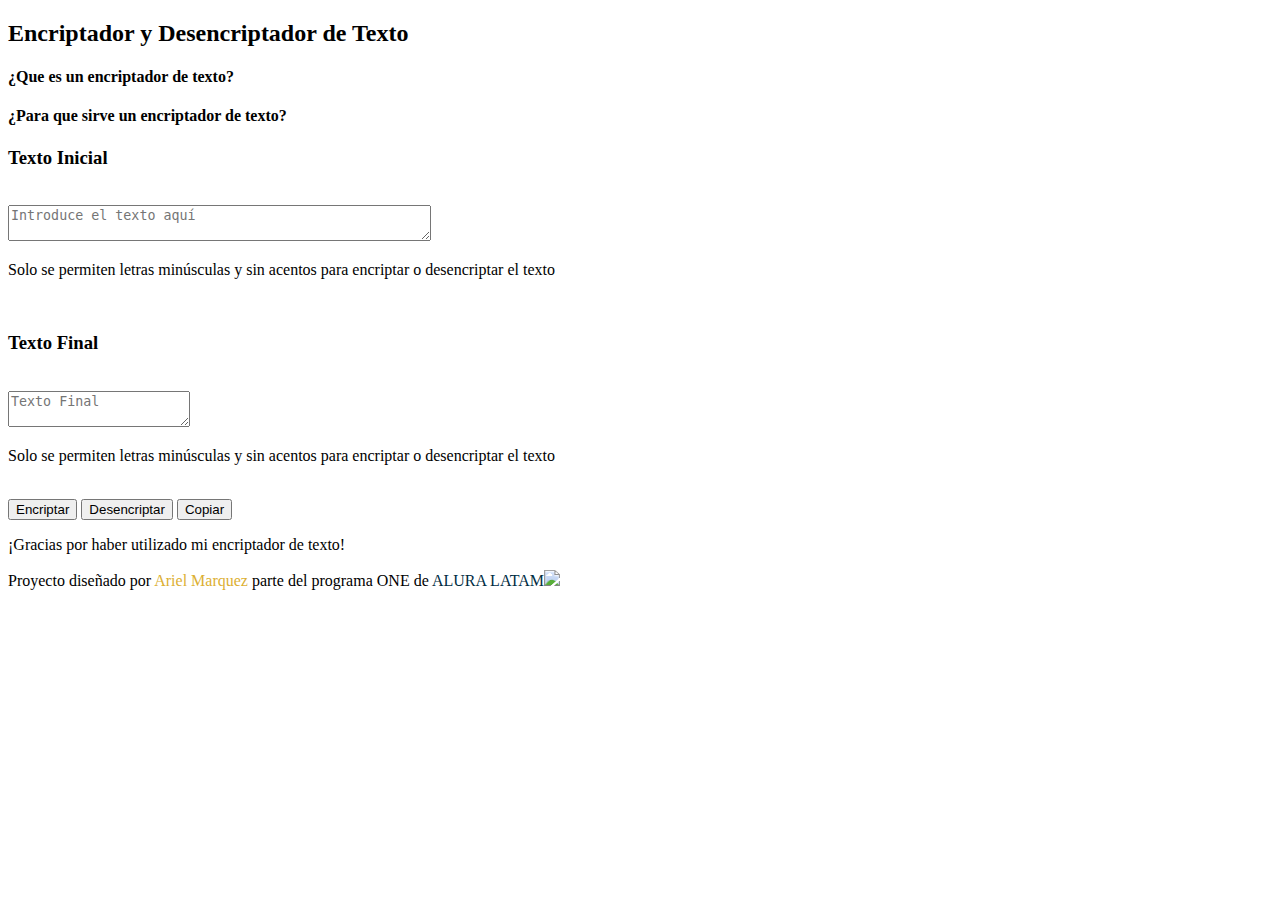
==== index.html @ b611e335 "Proyecto Subido" ====
<!DOCTYPE html>
<html lang="es-mx">
<head>
    <meta charset="UTF-8">
    <meta http-equiv="X-UA-Compatible" content="IE=edge">
    <meta name="viewport" content="width=device-width, initial-scale=1.0">
    <link rel="stylesheet" href="styles/style.css">
    <title>Encriptador de Texto</title>
</head>
<body>
    <header class="header">
        <nav class="header__nav">
            <a class="head__nav_link" href="index.html" style="color: inherit; text-decoration: none;"><h2><b>Encriptador y Desencriptador de Texto</b></h2></a>  
            <a class="head__nav_link" href="que-es.html"style="color: inherit; text-decoration: none;"><h4>¿Que es un encriptador de texto?</h4></a>
            <a class="head__nav_link" href="para-que.html"style="color: inherit; text-decoration: none;"><h4>¿Para que sirve un encriptador de texto?</h4></a>
        </nav>
    </header>
    <main class="main">
            <section class="section">
                <div class="main__div_encriptador">
                    <h3 class="h3">Texto Inicial</h3><br>
                    <textarea class="main__div_input" id="textoIntroducido"  placeholder="Introduce el texto aquí" cols="50"></textarea>
                    <p class="main_div_letraspermitidas">Solo se permiten letras minúsculas y sin acentos para encriptar o desencriptar el texto</p><br>
                </div>
                <div class="main__div_desencriptador">
                    <h3 class="h3">Texto Final</h3><br>
                    <textarea class="main__div_input" id="textoFinal" placeholder="Texto Final" readonly></textarea>
                    <p class="main_div_letraspermitidas">Solo se permiten letras minúsculas y sin acentos para encriptar o desencriptar el texto</p><br>
                </div>
            </section>
                <div class="main__div_buttons">
                    <button class="main__div_buttonEncriptar" onclick="encriptar();"  type="button"> Encriptar </button>
                    <button class="main__div_buttonDesencriptar" onclick="desencriptar();" type="button"> Desencriptar </button> 
                    <button class="main__div_buttonDesencriptar" onclick="myFunction()">Copiar</button>     
                </div>
        
            <div class="main__div_final">
                <p>¡Gracias por haber utilizado mi encriptador de texto!</p>
            </div>
    </main>
    <div class="footer__proyecto">
    <footer>
        Proyecto diseñado por <a href="https://www.linkedin.com/in/ariel-marquez-it/"style="color:#DCAF32; text-decoration: none;">Ariel Marquez</a> parte del programa ONE de <a href="https://www.aluracursos.com/promo/AprendeConAluraLatam?utm_source=google&utm_medium=cpc&utm_campaign=AL_PRF_Search_Institucional&gad_source=1&gclid=Cj0KCQjwrKu2BhDkARIsAD7GBou62vE-oV6_zSq5Z2-sAaBNPlsy6TsGC7CIp-uxsdtZ5qS6CR3jwZYaAuVrEALw_wcB" style="color: #002c43; text-decoration: none;">ALURA LATAM<img class="footer__proyecto_imagen"src="assets/alura logo.png.png"></a>
    </footer>
    </div>
    <script src="app.js"></script>
</body>
</html>
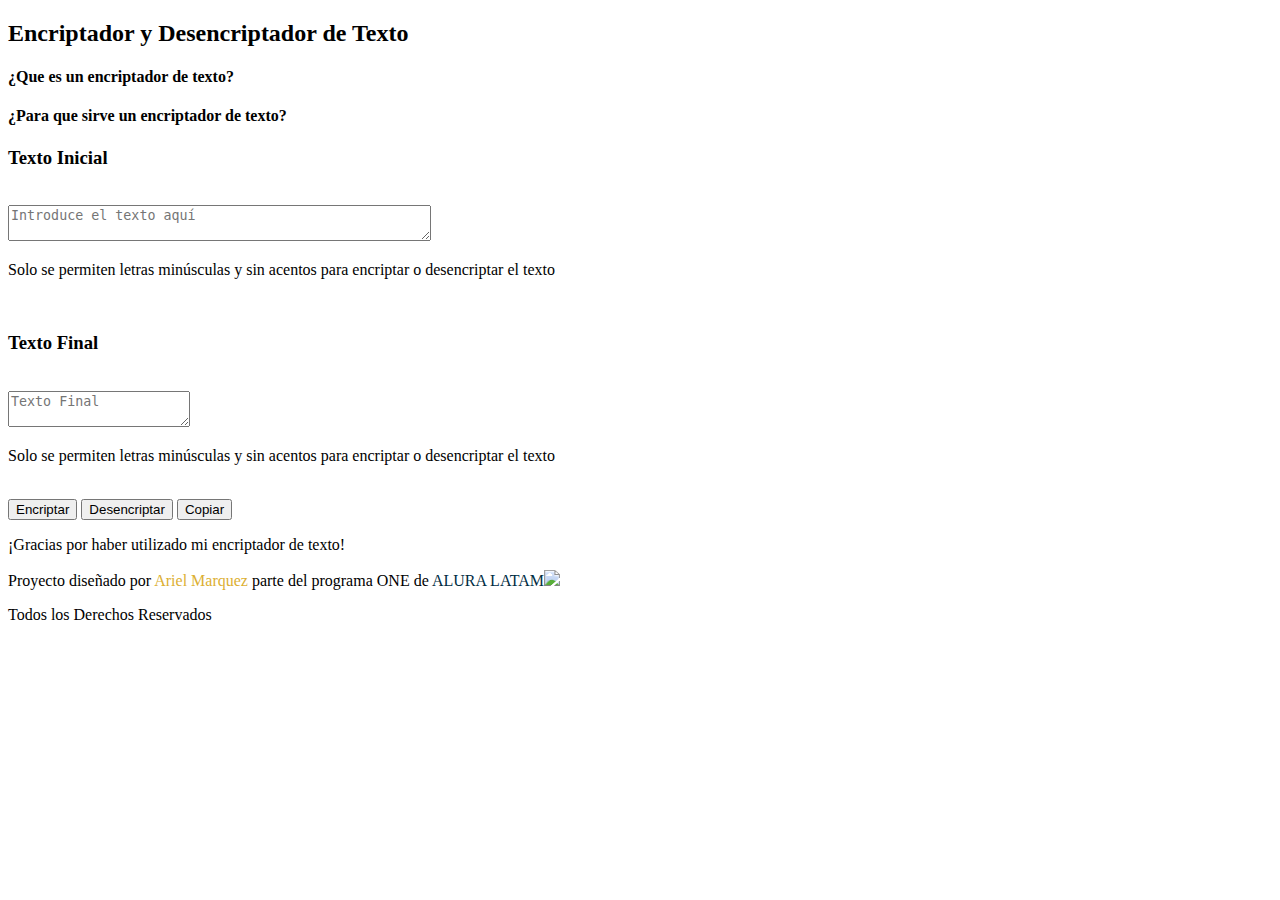
==== commit 427ffd5c: "Derechos añadidos" ====
--- a/index.html
+++ b/index.html
@@ -40,9 +40,10 @@
     </main>
     <div class="footer__proyecto">
     <footer>
-        Proyecto diseñado por <a href="https://www.linkedin.com/in/ariel-marquez-it/"style="color:#DCAF32; text-decoration: none;">Ariel Marquez</a> parte del programa ONE de <a href="https://www.aluracursos.com/promo/AprendeConAluraLatam?utm_source=google&utm_medium=cpc&utm_campaign=AL_PRF_Search_Institucional&gad_source=1&gclid=Cj0KCQjwrKu2BhDkARIsAD7GBou62vE-oV6_zSq5Z2-sAaBNPlsy6TsGC7CIp-uxsdtZ5qS6CR3jwZYaAuVrEALw_wcB" style="color: #002c43; text-decoration: none;">ALURA LATAM<img class="footer__proyecto_imagen"src="assets/alura logo.png.png"></a>
+        <p>Proyecto diseñado por <a href="https://www.linkedin.com/in/ariel-marquez-it/"style="color:#DCAF32; text-decoration: none;">Ariel Marquez</a> parte del programa ONE de <a href="https://www.aluracursos.com/promo/AprendeConAluraLatam?utm_source=google&utm_medium=cpc&utm_campaign=AL_PRF_Search_Institucional&gad_source=1&gclid=Cj0KCQjwrKu2BhDkARIsAD7GBou62vE-oV6_zSq5Z2-sAaBNPlsy6TsGC7CIp-uxsdtZ5qS6CR3jwZYaAuVrEALw_wcB" style="color: #002c43; text-decoration: none;">ALURA LATAM<img class="footer__proyecto_imagen"src="assets/alura logo.png.png"></a></p>
+        <p>Todos los Derechos Reservados</p>
     </footer>
     </div>
     <script src="app.js"></script>
 </body>
-</html>+</html>
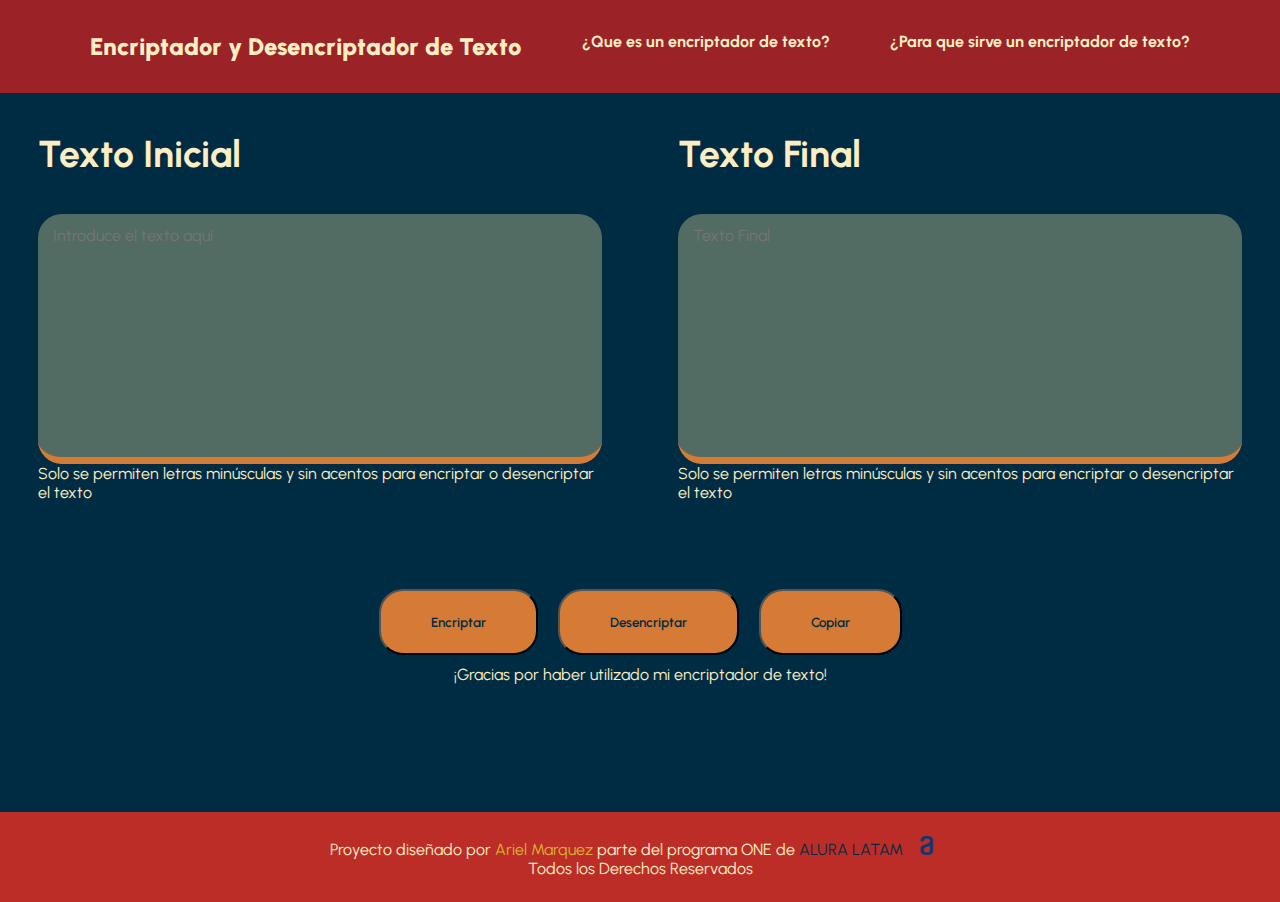
==== commit 5df3849a: "Corrección de Archivos" ====
--- a/index.html
+++ b/index.html
@@ -42,8 +42,7 @@
     <footer>
         <p>Proyecto diseñado por <a href="https://www.linkedin.com/in/ariel-marquez-it/"style="color:#DCAF32; text-decoration: none;">Ariel Marquez</a> parte del programa ONE de <a href="https://www.aluracursos.com/promo/AprendeConAluraLatam?utm_source=google&utm_medium=cpc&utm_campaign=AL_PRF_Search_Institucional&gad_source=1&gclid=Cj0KCQjwrKu2BhDkARIsAD7GBou62vE-oV6_zSq5Z2-sAaBNPlsy6TsGC7CIp-uxsdtZ5qS6CR3jwZYaAuVrEALw_wcB" style="color: #002c43; text-decoration: none;">ALURA LATAM<img class="footer__proyecto_imagen"src="assets/alura logo.png.png"></a></p>
         <p>Todos los Derechos Reservados</p>
-    </footer>
     </div>
     <script src="app.js"></script>
 </body>
-</html>
+</html>--- a/styles/style.css
+++ b/styles/style.css
@@ -0,0 +1,224 @@
+@import url('https://fonts.googleapis.com/css2?family=Urbanist:ital,wght@0,100..900;1,100..900&display=swap');
+@import url('https://fonts.googleapis.com/css2?family=Urbanist:ital,wght@1,100..900&display=swap');
+
+
+:root{
+    --beige: #fbeec4;
+    --black-olive: #002c43;
+    --outer-space: #526b63;
+    --bronze: #D67B35;
+    --garnet: #9B2226;
+    --font-urbanist: "Urbanist", sans-serif;
+}
+
+*{
+    padding: 0%;
+    margin: 0%;
+}
+
+/* ===================================================================
+ * # ¿QUE ES UN ENCRIPTADOR DE TEXTO?
+ *==================================================================*/
+
+body{
+    box-sizing: border-box;
+    background-color: var(--black-olive)
+}
+
+
+/* ------------------------------------------------------------------- 
+ * header
+ * ------------------------------------------------------------------- */ 
+
+.header{
+    padding: 0% 0% 0% 0%;
+    font-family: var(--font-urbanist);
+    color: var(--beige);
+    background-color: var(--garnet);
+}
+
+.header__nav{
+    padding: 2rem;
+    display: flex;
+    justify-content: center;
+    gap: 5%;
+    
+}
+
+.head__nav_link{
+    font-size: 1rem;
+    font-weight: 100%;
+    text-decoration: none;
+}
+
+
+
+/* ------------------------------------------------------------------- 
+ * main
+ * ------------------------------------------------------------------- */ 
+.main{
+    background-color: var(--black-olive);
+    color: var(--beige);
+    font-family: var(--font-urbanist);
+    font-size: 1rem;
+}
+
+.section{
+    display: flex;
+    justify-content: center;
+}
+
+
+.main__div_encriptador{
+    font-size: 2rem;
+    text-align:left;
+    padding:3%;
+    margin: 0%;
+    gap: 3%;
+    display: flex;
+    justify-content: center;
+    flex-direction: column;
+    gap: 5%;
+}
+
+.main__div_desencriptador{
+    font-size: 2rem;
+    text-align:left;
+    padding:3%;
+    margin: 0%;
+    gap: 3%;
+    display: flex;
+    justify-content: center;
+    flex-direction: column;
+}
+
+
+.main__div_input{
+    box-sizing: border-box;
+    height: 250px;
+    width: 100%;
+    padding: 12px 15px;
+    background-color: var(--outer-space);
+    color: var(--beige);
+    font-family: var(--font-urbanist);
+    font-size: 1rem;
+    border-radius: 24px;
+    border:none;
+    border-bottom: 7px solid var(--bronze);
+    -webkit-transition: 0.5s;
+    transition: 1s;
+    resize: none;
+    outline: none;
+}
+
+
+.main_div_letraspermitidas{
+    font-size: 1rem;
+}
+
+.main__div_buttons{
+    display: flex;
+    justify-content: center;
+}
+
+.main__div_buttonEncriptar{
+    box-sizing: border-box;
+    background-color: var(--bronze);
+    color: var(--black-olive);
+    padding: 23px 50px;
+    margin: 10px;
+    font-family: var(--font-urbanist);
+    font-weight: 600;
+    border-radius: 24px;
+    text-align: center;
+
+}
+
+.main__div_buttonDesencriptar{
+    box-sizing: border-box;
+    background-color: var(--bronze);
+    color: var(--black-olive);
+    padding: 23px 50px;
+    margin: 10px;
+    font-family: "Urbanist", sans-serif;
+    font-weight: 600;
+    border-radius: 24px;
+    text-align: center;
+}
+/* ------------------------------------------------------------------- 
+ * FOOTER
+ * ------------------------------------------------------------------- */ 
+
+.main__div_final{
+    box-sizing: border-box;
+    text-align: center;
+    padding-bottom: 10%;
+}
+
+.footer__proyecto{
+    background-color: #BD2D28;
+    padding: 1.5rem;
+    font-size: 1rem;
+    font-family: var(--font-urbanist);
+    color: var(--beige);
+    text-align: center;
+    text-decoration: none;
+}
+
+.footer__proyecto_imagen{
+    width: 3rem;
+}
+
+/* ===================================================================
+ * # ¿QUE ES UN ENCRIPTADOR DE TEXTO?
+ *==================================================================*/
+
+/* ------------------------------------------------------------------- 
+ * MAIN:
+ * ------------------------------------------------------------------- */ 
+.main_div_explicacion{
+    display: flex;
+    flex-direction: column;
+    padding: 10%;
+    font-size: 1.5rem;
+    margin-bottom: 40%;
+
+}
+
+.footer__proyecto{
+    background-color: #BD2D28;
+    padding: 1.5rem;
+    font-size: 1rem;
+    font-family: var(--font-urbanist);
+    color: var(--beige);
+    text-align: center;
+    text-decoration: none;
+}
+
+/* ===================================================================
+ * # ¿PARA QUE SRIVE UN ENCRIPTADOR DE TEXTO?
+ *==================================================================*/
+
+/*--------------------------------------------
+    *RESPONSIVE
+---------------------------------------------*/    
+
+@media(max-width:650px){
+    .header{
+        background-color: var(--garnet);
+        padding: 5%;
+    }
+
+    .section{
+        flex-direction: column;
+    }
+
+    .main__div_input{
+        height: 8rem;
+    }
+
+    .main__div_buttons{
+        flex-direction: column;
+    }
+
+}
